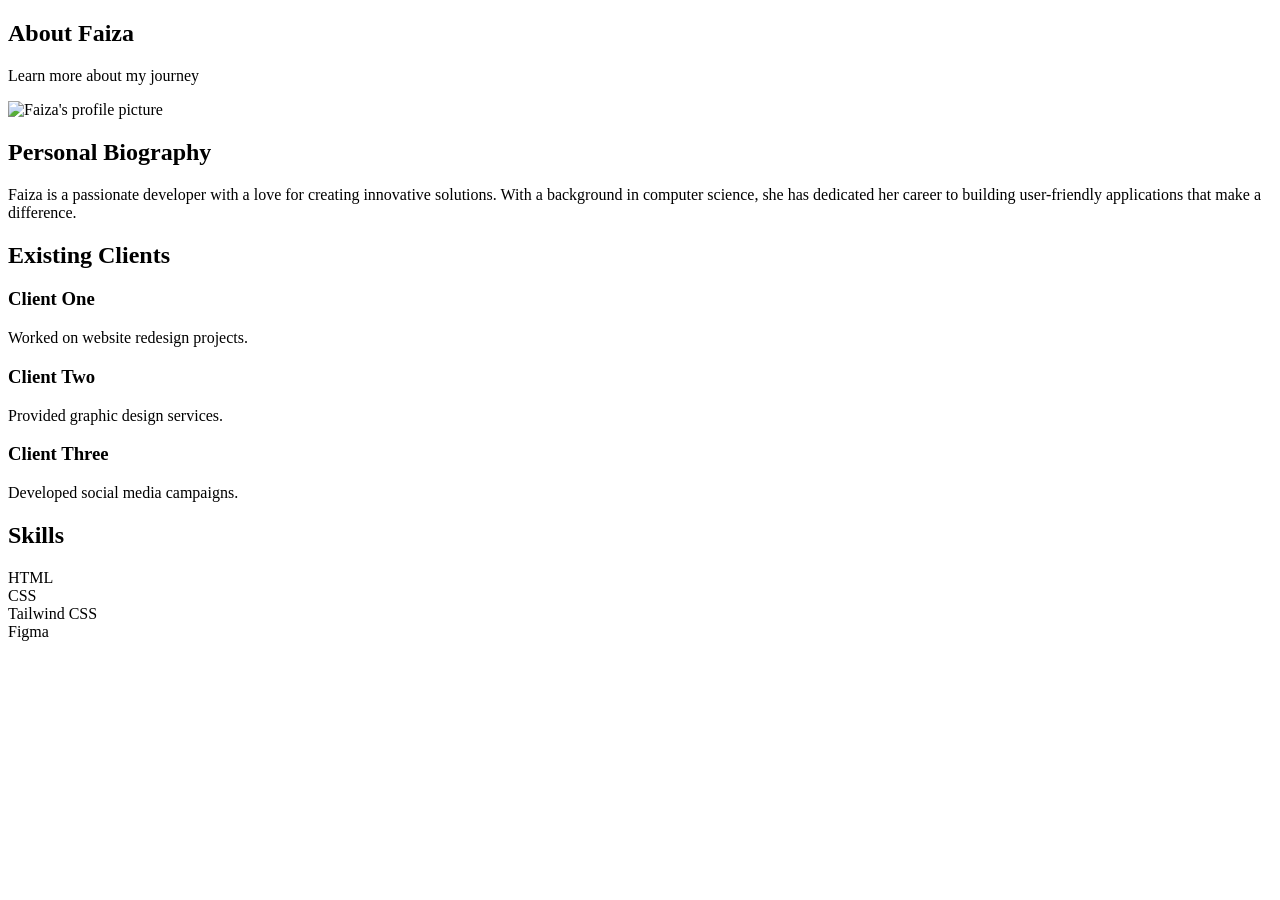
==== about.html @ ce6c3c53 "added about section details" ====
<!DOCTYPE html>
<html lang="en">
<head>
    <meta charset="UTF-8">
    <meta name="viewport" content="width=device-width, initial-scale=1.0">
     <script src="https://cdn.jsdelivr.net/npm/@tailwindcss/browser@4"></script>
    <link href="https://cdn.jsdelivr.net/npm/daisyui@5" rel="stylesheet" type="text/css" />
    <title>About Faiza</title>
</head>
<body class="bg-gray-100">
    
    <!-- page title -->
    <section class="bg-black text-white py-20 text-center">
       <h1 class="text-5xl font-bold">About Faiza</h1>
         <p class="text-xl mt-4 text-gray-300">Learn more about my journey</p>
    </section>

    <!-- personal biography -->
     <section class="max-w-6xl mx-auto px-6 py-16">
        <div class="flex flex-col  gap-10 md:flex-row items-center">
            <!-- image -->
            <div>
                <img src="https://avatars.githubusercontent.com/u/109524293?v=4" alt="Faiza's profile picture" class="w-72 h-72 rounded-full object-cover mx-auto mb-6 shadow-lg">
            </div>
            <!-- biography -->
            <div></div>
        </div>
        <h2 class="text-3xl font-bold mb-4">Personal Biography</h2>
        <p class="text-lg text-gray-600">
            Faiza is a passionate developer with a love for creating innovative solutions. With a background in computer science, she has dedicated her career to building user-friendly applications that make a difference.
        </p>
     </section>

     </section>

    <!-- Existing Client Section -->
    <section class="bg-white py-16">

        <div class="max-w-6xl mx-auto px-6">

            <h2 class="text-3xl font-bold text-center mb-10">
                Existing Clients
            </h2>

            <div class="grid grid-cols-1 md:grid-cols-3 gap-6">

                <div class="bg-gray-100 p-6 rounded-lg shadow">
                    <h3 class="font-bold text-xl mb-2">Client One</h3>
                    <p>Worked on website redesign projects.</p>
                </div>

                <div class="bg-gray-100 p-6 rounded-lg shadow">
                    <h3 class="font-bold text-xl mb-2">Client Two</h3>
                    <p>Provided graphic design services.</p>
                </div>

                <div class="bg-gray-100 p-6 rounded-lg shadow">
                    <h3 class="font-bold text-xl mb-2">Client Three</h3>
                    <p>Developed social media campaigns.</p>
                </div>

            </div>

        </div>

    </section>

     <!-- Skill Information Section -->
    <section class="py-16">

        <div class="max-w-6xl mx-auto px-6">

            <h2 class="text-3xl font-bold text-center mb-10">
                Skills
            </h2>

            <div class="grid grid-cols-2 md:grid-cols-4 gap-6">

                <div class="bg-green-500 text-white text-center p-6 rounded-lg">
                    HTML
                </div>

                <div class="bg-green-500 text-white text-center p-6 rounded-lg">
                    CSS
                </div>

                <div class="bg-green-500 text-white text-center p-6 rounded-lg">
                    Tailwind CSS
                </div>

                <div class="bg-green-500 text-white text-center p-6 rounded-lg">
                    Figma
                </div>

            </div>

        </div>

    </section>

</body>
</html>
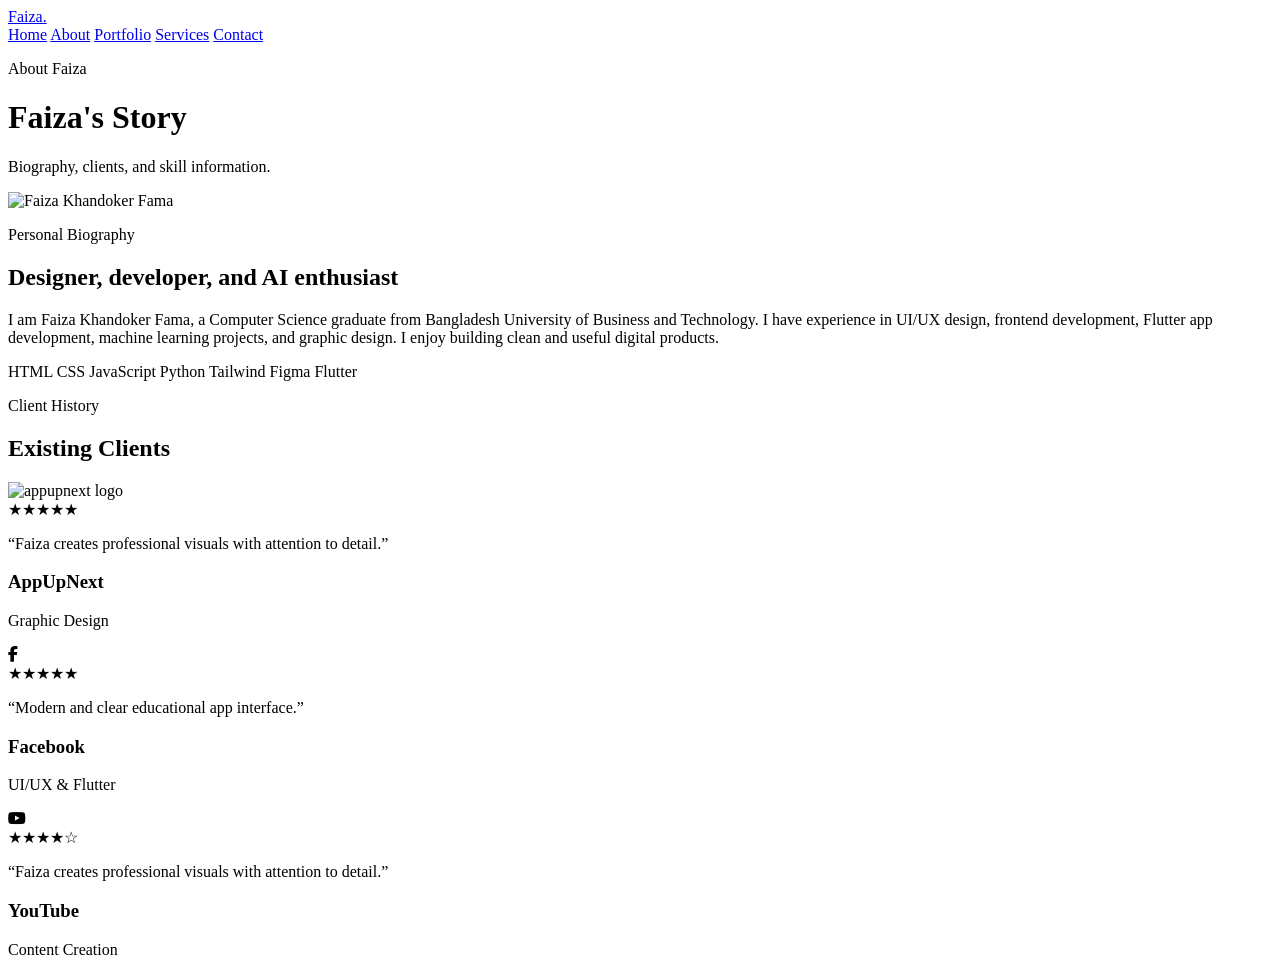
==== commit ea54edb2: "Updated About me section with new projects and ratings. Added hover effects to project cards for bet" ====
--- a/about.html
+++ b/about.html
@@ -5,98 +5,118 @@
     <meta name="viewport" content="width=device-width, initial-scale=1.0">
      <script src="https://cdn.jsdelivr.net/npm/@tailwindcss/browser@4"></script>
     <link href="https://cdn.jsdelivr.net/npm/daisyui@5" rel="stylesheet" type="text/css" />
+    <link rel="stylesheet" href="https://cdnjs.cloudflare.com/ajax/libs/font-awesome/6.5.2/css/all.min.css" />
     <title>About Faiza</title>
 </head>
-<body class="bg-gray-100">
-    
-    <!-- page title -->
-    <section class="bg-black text-white py-20 text-center">
-       <h1 class="text-5xl font-bold">About Faiza</h1>
-         <p class="text-xl mt-4 text-gray-300">Learn more about my journey</p>
-    </section>
+<body class="bg-slate-950 text-slate-200">
+    <!-- Navbar -->
+    <nav class="sticky top-0 z-50 glass border-b border-blue-500/30">
+        <div class="flex flex-col md:flex-row items-center justify-between gap-4 max-w-7xl mx-auto px-6 py-4">
+            <a href="index.html">Faiza.</a>
+            <div class=" flex flex-wrap justify-center gap-5 text-sm font-semibold">
+                 <a href="index.html">Home</a>
+                 <a href="about.html">About</a>
+                 <a href="portfolio.html">Portfolio</a>
+                 <a href="services.html">Services</a>
+                 <a href="contact.html">Contact</a>
+            </div>
+        </div>
+    </nav>
+
+    <!-- About Faiza -->
+     <header class="page-hero text-center px-10 py-20">
+        <p>About Faiza</p>
+        <h1 class="text-5xl font-bold font-black mt-3 text-white">Faiza's Story</h1>
+        <p class="text-slate-300 mt-4">Biography, clients, and skill information.</p>
+     </header>
 
     <!-- personal biography -->
-     <section class="max-w-6xl mx-auto px-6 py-16">
-        <div class="flex flex-col  gap-10 md:flex-row items-center">
-            <!-- image -->
-            <div>
-                <img src="https://avatars.githubusercontent.com/u/109524293?v=4" alt="Faiza's profile picture" class="w-72 h-72 rounded-full object-cover mx-auto mb-6 shadow-lg">
-            </div>
-            <!-- biography -->
-            <div></div>
+     <section class="max-w-7xl mx-auto px-6 py-20">
+     <div class="grid md:grid-cols-2 gap-12 items-center"> 
+
+        <div class="flex justify-end">
+        <img src="https://avatars.githubusercontent.com/u/109524293?v=4" alt="Faiza Khandoker Fama" class="rounded-3xl border-4 border-blue-400 blue-glow w-[800 px] h-[800 px] object-cover">
         </div>
-        <h2 class="text-3xl font-bold mb-4">Personal Biography</h2>
-        <p class="text-lg text-gray-600">
-            Faiza is a passionate developer with a love for creating innovative solutions. With a background in computer science, she has dedicated her career to building user-friendly applications that make a difference.
+        <div>
+        <p class="font-semibold uppercase text-blue-400 tracking-wideest">Personal Biography</p>
+        <h2 class="section-title mt-3 text-5xl font-bold">Designer, developer, and AI enthusiast</h2>
+        <p class="mt-3 text-slate-300 leading-relaxed">
+          I am Faiza Khandoker Fama, a Computer Science graduate from
+            Bangladesh University of Business and Technology. I have experience
+            in UI/UX design, frontend development, Flutter app development,
+            machine learning projects, and graphic design. I enjoy building
+            clean and useful digital products.  
         </p>
+
+        <div class="mt-6 flex flex-wrap gap-4 ">
+            <span class="bg-blue-500/20 text-blue-300 px-4 py-2 rounded-full hover:bg-blue-500/30" >HTML</span>
+            <span class="bg-blue-500/20 text-blue-300 px-4 py-2 rounded-full hover:bg-blue-500/30" >CSS</span>
+            <span class="bg-blue-500/20 text-blue-300 px-4 py-2 rounded-full hover:bg-blue-500/30" >JavaScript</span>
+            <span class="bg-blue-500/20 text-blue-300 px-4 py-2 rounded-full hover:bg-blue-500/30" >Python</span>
+            <span class="bg-blue-500/20 text-blue-300 px-4 py-2 rounded-full hover:bg-blue-500/30" >Tailwind</span>
+            <span class="bg-blue-500/20 text-blue-300 px-4 py-2 rounded-full hover:bg-blue-500/30" >Figma</span>
+            <span class="bg-blue-500/20 text-blue-300 px-4 py-2 rounded-full hover:bg-blue-500/30" >Flutter</span>
+        </div>
+        
+        </div>
+     </div>
      </section>
 
-     </section>
+     <!-- Clients -->
+      <section class="bg-slate-900/70 py-20">
+         <div class="max-w-7xl mx-auto px-6">
+            <div class="text-center mb-12">
+                <p class="font-semibold text-blue-400 uppercase tracking-widest">Client History</p>
+                <h2 class="text-5xl font-bold text-white mt-3">Existing Clients</h2>
+            </div>
+        
+        
+        <div class="grid md:grid-cols-3 gap-8"> 
+           <div class="bg-slate-950 p-7 rounded-3xl border border-blue-500/30 hover:scale-105 transition duration-300 hover:shadow-2xl hover:shadow-blue-500/20 hover:border-blue-400">
+               <div class="flex items-center gap-4">
+                <img src="https://appupnext.com/media/about/20250419054330-image-appupnext.png" alt="appupnext logo" class="w-16 h-16 object-contain rounded-full border-2 border-blue-400">
+               </div>
 
-    <!-- Existing Client Section -->
-    <section class="bg-white py-16">
+               <div class="text-yellow-400 mt-5">★★★★★</div>
 
-        <div class="max-w-6xl mx-auto px-6">
+               <p class="text-slate-300 italic mt-4"> “Faiza creates professional visuals with attention to detail.”</p>
+               <h3 class="font-bold text-white mt-5">AppUpNext</h3>
+               <p class="text-slate-300 text-sm">Graphic Design</p>
+           </div>
+           
 
-            <h2 class="text-3xl font-bold text-center mb-10">
-                Existing Clients
-            </h2>
+           <div class="bg-slate-950 p-7 rounded-3xl border border-blue-500/30 hover:scale-105 transition duration-300 hover:shadow-2xl hover:shadow-blue-500/20 hover:border-blue-400 ">
+               <div class="flex items-center gap-4 w-16 h-16 bg-blue-600 rounded-full text-white text-2xl hover:scale-110 transition duration-300 cursor-pointer justify-center">
+                <i class="fa-brands fa-facebook-f"></i>
+               </div>
+               <div class="text-yellow-400 mt-5">★★★★★</div>
+               <p class="italic mt-4 text-slate-300"> “Modern and clear educational app interface.”</p>
+               <h3 class="font-bold text-white mt-5">Facebook</h3>
+               <p class="text-slate-300 text-sm">UI/UX & Flutter</p>
+           </div>
 
-            <div class="grid grid-cols-1 md:grid-cols-3 gap-6">
+           
 
-                <div class="bg-gray-100 p-6 rounded-lg shadow">
-                    <h3 class="font-bold text-xl mb-2">Client One</h3>
-                    <p>Worked on website redesign projects.</p>
-                </div>
+           <div class="bg-slate-950 p-7 rounded-3xl border border-blue-500/30 hover:scale-105 transition duration-300 hover:shadow-2xl hover:shadow-blue-500/20 hover:border-blue-400">
+               <div class="flex items-center gap-4 w-16 h-16 bg-red-600 rounded-full text-white text-2xl hover:scale-110 transition duration-300 cursor-pointer justify-center">
+                <i class="fa-brands fa-youtube"></i>
+                
+               </div>
+               <div class="text-yellow-400 mt-5">★★★★☆</div>
+               <p class="italic mt-4 text-slate-300"> “Faiza creates professional visuals with attention to detail.”</p>
+               <h3 class="font-bold text-white mt-5">YouTube</h3>
+               <p class="text-slate-300 text-sm">Content Creation</p>
+           </div>
+           <div></div>
+           <div></div>
+         
+         </div>
+        </div>
+      </section>
 
-                <div class="bg-gray-100 p-6 rounded-lg shadow">
-                    <h3 class="font-bold text-xl mb-2">Client Two</h3>
-                    <p>Provided graphic design services.</p>
-                </div>
-
-                <div class="bg-gray-100 p-6 rounded-lg shadow">
-                    <h3 class="font-bold text-xl mb-2">Client Three</h3>
-                    <p>Developed social media campaigns.</p>
-                </div>
-
-            </div>
-
-        </div>
-
-    </section>
-
-     <!-- Skill Information Section -->
-    <section class="py-16">
-
-        <div class="max-w-6xl mx-auto px-6">
-
-            <h2 class="text-3xl font-bold text-center mb-10">
-                Skills
-            </h2>
-
-            <div class="grid grid-cols-2 md:grid-cols-4 gap-6">
-
-                <div class="bg-green-500 text-white text-center p-6 rounded-lg">
-                    HTML
-                </div>
-
-                <div class="bg-green-500 text-white text-center p-6 rounded-lg">
-                    CSS
-                </div>
-
-                <div class="bg-green-500 text-white text-center p-6 rounded-lg">
-                    Tailwind CSS
-                </div>
-
-                <div class="bg-green-500 text-white text-center p-6 rounded-lg">
-                    Figma
-                </div>
-
-            </div>
-
-        </div>
-
-    </section>
-
+      <!-- Skills -->
+        <section>
+            
+        </section>
 </body>
 </html>
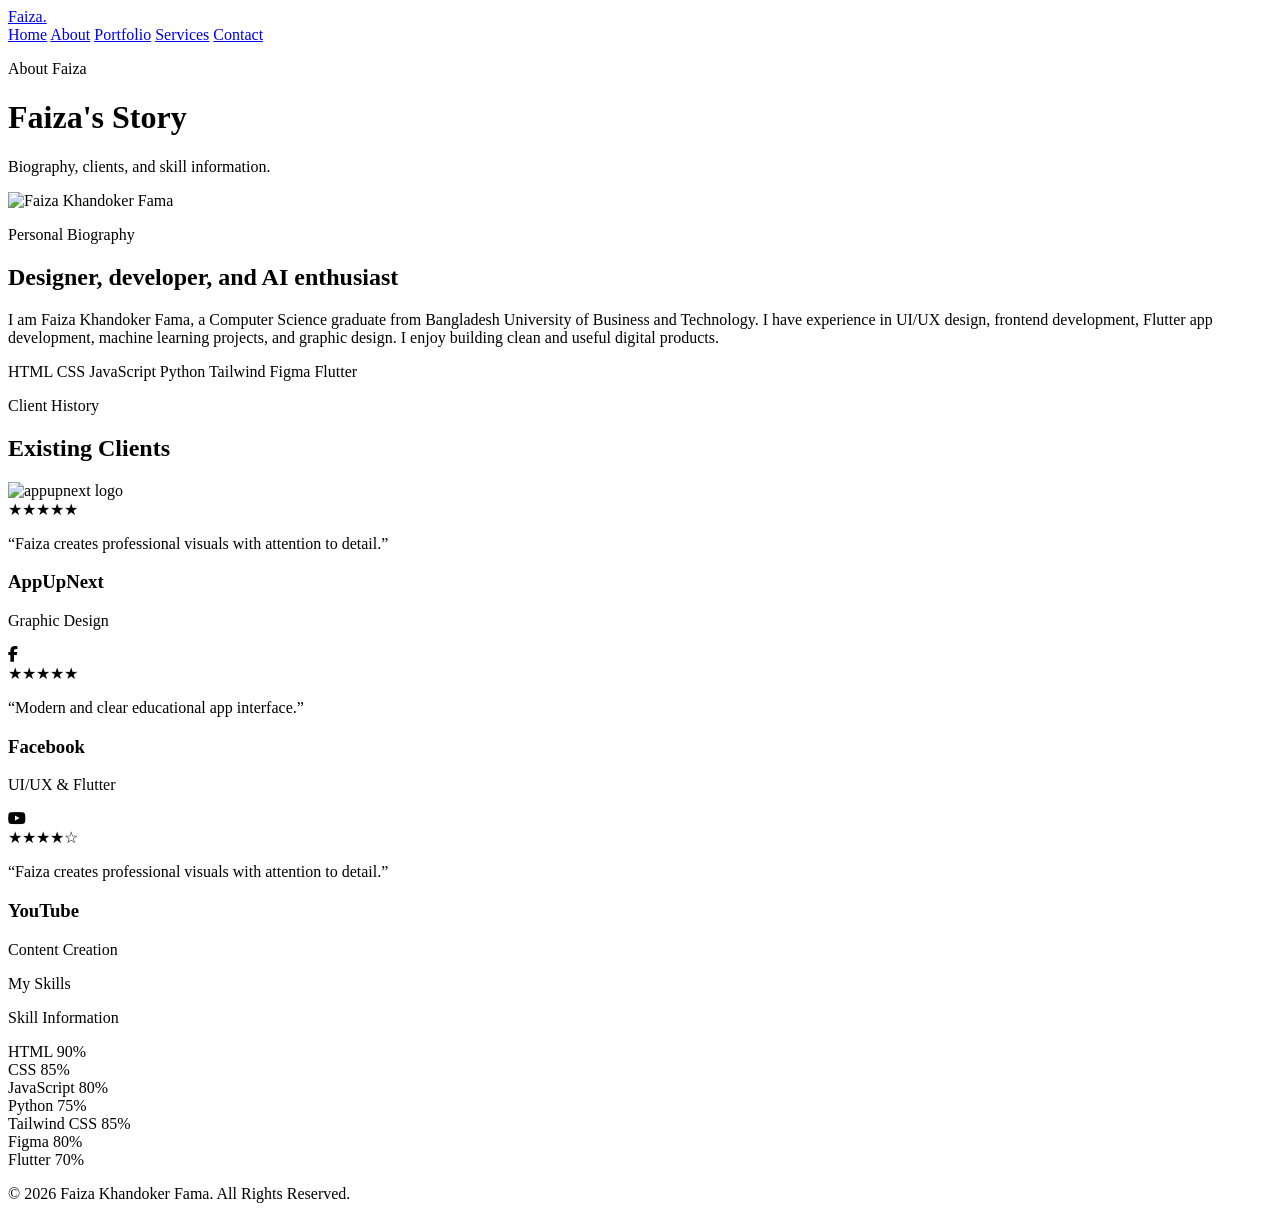
==== commit 534b085b: "Added Portfolio and Testimonials sections with a dark theme to index.html, and updated the About sec" ====
--- a/about.html
+++ b/about.html
@@ -74,7 +74,7 @@
         <div class="grid md:grid-cols-3 gap-8"> 
            <div class="bg-slate-950 p-7 rounded-3xl border border-blue-500/30 hover:scale-105 transition duration-300 hover:shadow-2xl hover:shadow-blue-500/20 hover:border-blue-400">
                <div class="flex items-center gap-4">
-                <img src="https://appupnext.com/media/about/20250419054330-image-appupnext.png" alt="appupnext logo" class="w-16 h-16 object-contain rounded-full border-2 border-blue-400">
+                <img src="https://encrypted-tbn0.gstatic.com/images?q=tbn:ANd9GcQxTHCoIMZDcwQKzST7yXPJrItDdqfMdasP4Q&s" alt="appupnext logo" class="w-16 h-16 object-contain rounded-full border-2 border-blue-400">
                </div>
 
                <div class="text-yellow-400 mt-5">★★★★★</div>
@@ -116,7 +116,86 @@
 
       <!-- Skills -->
         <section>
-            
+           <div class="max-w-7xl mx-auto px-6 py-20">
+             <div class="text-center mb-12">
+                <p class="font-semibold text-blue-400 uppercase tracking-widest">My Skills</p>
+                <p class="text-5xl font-bold text-white mt-3">Skill Information</p>
+             </div>
+                 
+             <div class="grid md:grid-cols-2 gap-8 ">
+                 <div>
+                    <div class="flex justify-between gap-4">
+                        <span>HTML</span>
+                        <span>90%</span>
+                    </div>
+                    <div class="bg-slate-800 rounded-full h-3">
+                        <div class="h-3 bg-blue-400 rounded-full w-[90%]"></div>
+                    </div>
+                 </div>
+                 <div>
+                    <div class="flex justify-between gap-4">
+                        <span>CSS</span>
+                        <span>85%</span>
+                    </div>
+                    <div class="bg-slate-800 rounded-full h-3">
+                        <div class="h-3 bg-blue-400 rounded-full w-[85%]"></div>
+                    </div>
+                 </div>
+                 <div>
+                    <div class="flex justify-between gap-4">
+                        <span>JavaScript</span>
+                        <span>80%</span>
+                    </div>
+                    <div class="bg-slate-800 rounded-full h-3">
+                        <div class="h-3 bg-blue-400 rounded-full w-[80%]"></div>
+                    </div>
+                 </div>
+                 <div>
+                    <div class="flex justify-between gap-4">
+                        <span>Python</span>
+                        <span>75%</span>
+                    </div>
+                    <div class="bg-slate-800 rounded-full h-3">
+                        <div class="h-3 bg-blue-400 rounded-full w-[75%]"></div>
+                    </div>
+                 </div>
+                 <div>
+                    <div class="flex justify-between gap-4">
+                        <span>Tailwind CSS</span>
+                        <span>85%</span>
+                    </div>
+                    <div class="bg-slate-800 rounded-full h-3">
+                        <div class="h-3 bg-blue-400 rounded-full w-[85%]"></div>
+                    </div>
+                 </div>
+                 <div>
+                    <div class="flex justify-between gap-4">
+                        <span>Figma</span>
+                        <span>80%</span>
+                    </div>
+                    <div class="bg-slate-800 rounded-full h-3">
+                        <div class="h-3 bg-blue-400 rounded-full w-[80%]"></div>
+                    </div>
+                 </div>
+                 <div>
+                    <div class="flex justify-between gap-4">
+                        <span>Flutter</span>
+                        <span>70%</span>
+                    </div>
+                    <div class="bg-slate-800 rounded-full h-3">
+                        <div class="h-3 bg-blue-400 rounded-full w-[70%]"></div>
+                    </div>
+                 </div>
+             </div>
+           </div> 
+
         </section>
+
+        <!-- Footer -->
+         <footer class="bg-black/70 border-t border-blue-500/30 text-center py-8 text-slate-400">
+            <p>© 2026 Faiza Khandoker Fama. All Rights Reserved.</p>
+         </footer>
+
+         <script src="script.js"></script>
 </body>
 </html>
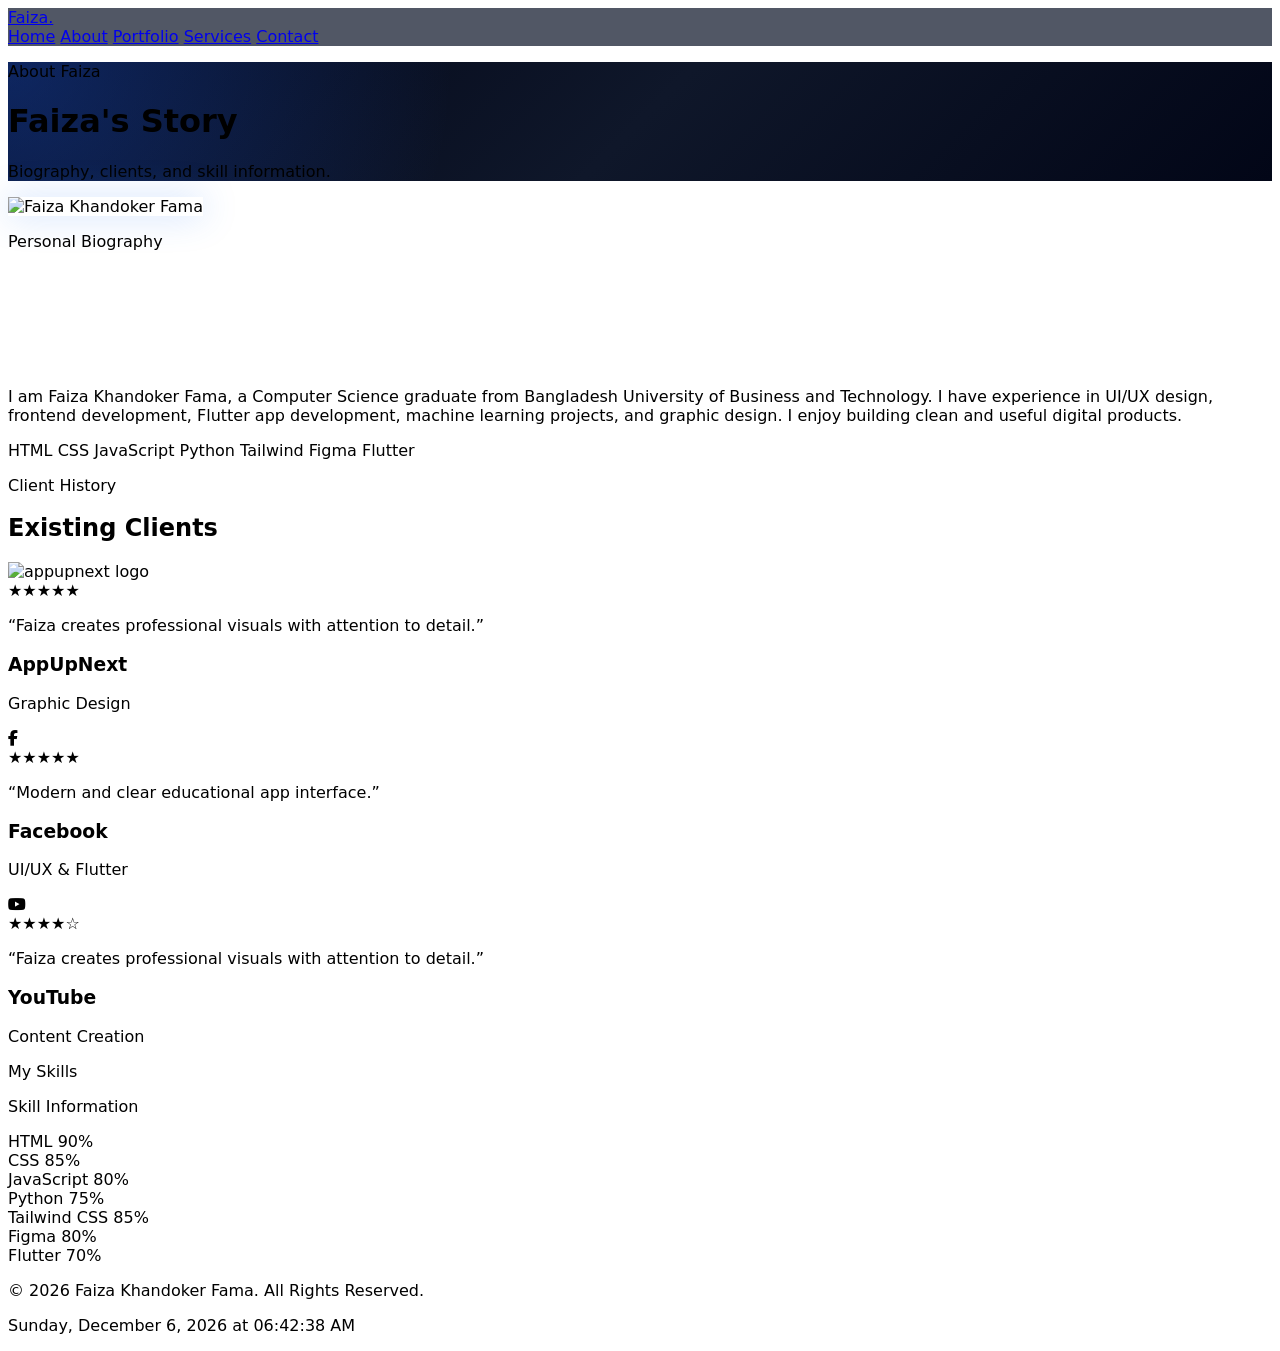
==== commit 597a4d0b: "updated homepage" ====
--- a/about.html
+++ b/about.html
@@ -6,6 +6,7 @@
      <script src="https://cdn.jsdelivr.net/npm/@tailwindcss/browser@4"></script>
     <link href="https://cdn.jsdelivr.net/npm/daisyui@5" rel="stylesheet" type="text/css" />
     <link rel="stylesheet" href="https://cdnjs.cloudflare.com/ajax/libs/font-awesome/6.5.2/css/all.min.css" />
+    <link rel="stylesheet" href="style.css" />
     <title>About Faiza</title>
 </head>
 <body class="bg-slate-950 text-slate-200">
@@ -192,9 +193,12 @@
         </section>
 
         <!-- Footer -->
-         <footer class="bg-black/70 border-t border-blue-500/30 text-center py-8 text-slate-400">
-            <p>© 2026 Faiza Khandoker Fama. All Rights Reserved.</p>
-         </footer>
+         <footer
+      class="bg-black border-t border-blue-500/30 py-8 text-center text-slate-400"
+    >
+      <p>© 2026 Faiza Khandoker Fama. All Rights Reserved.</p>
+      <p id="live-datetime" class="mt-3 text-sm text-blue-400 font-mono"></p>
+    </footer>
 
          <script src="script.js"></script>
 </body>
--- a/style.css
+++ b/style.css
@@ -0,0 +1,46 @@
+html {
+  scroll-behavior: smooth;
+}
+body {
+  font-family:
+    Inter,
+    system-ui,
+    -apple-system,
+    BlinkMacSystemFont,
+    "Segoe UI",
+    sans-serif;
+}
+.glass {
+  background: rgba(15, 23, 42, 0.72);
+  backdrop-filter: blur(16px);
+}
+.blue-glow {
+  box-shadow: 0 0 35px rgba(59, 130, 246, 0.25);
+}
+.card-hover {
+  transition: all 0.3s ease;
+}
+.card-hover:hover {
+  transform: translateY(-8px);
+  box-shadow: 0 20px 45px rgba(59, 130, 246, 0.22);
+}
+.gradient-text {
+  background: linear-gradient(90deg, #60a5fa, #38bdf8, #a78bfa);
+  -webkit-background-clip: text;
+  background-clip: text;
+  color: transparent;
+}
+.section-title {
+  font-size: clamp(2rem, 4vw, 3rem);
+  font-weight: 800;
+  color: white;
+}
+.page-hero {
+  background:
+    radial-gradient(
+      circle at top left,
+      rgba(37, 99, 235, 0.35),
+      transparent 35%
+    ),
+    linear-gradient(135deg, #020617, #0f172a, #020617);
+}
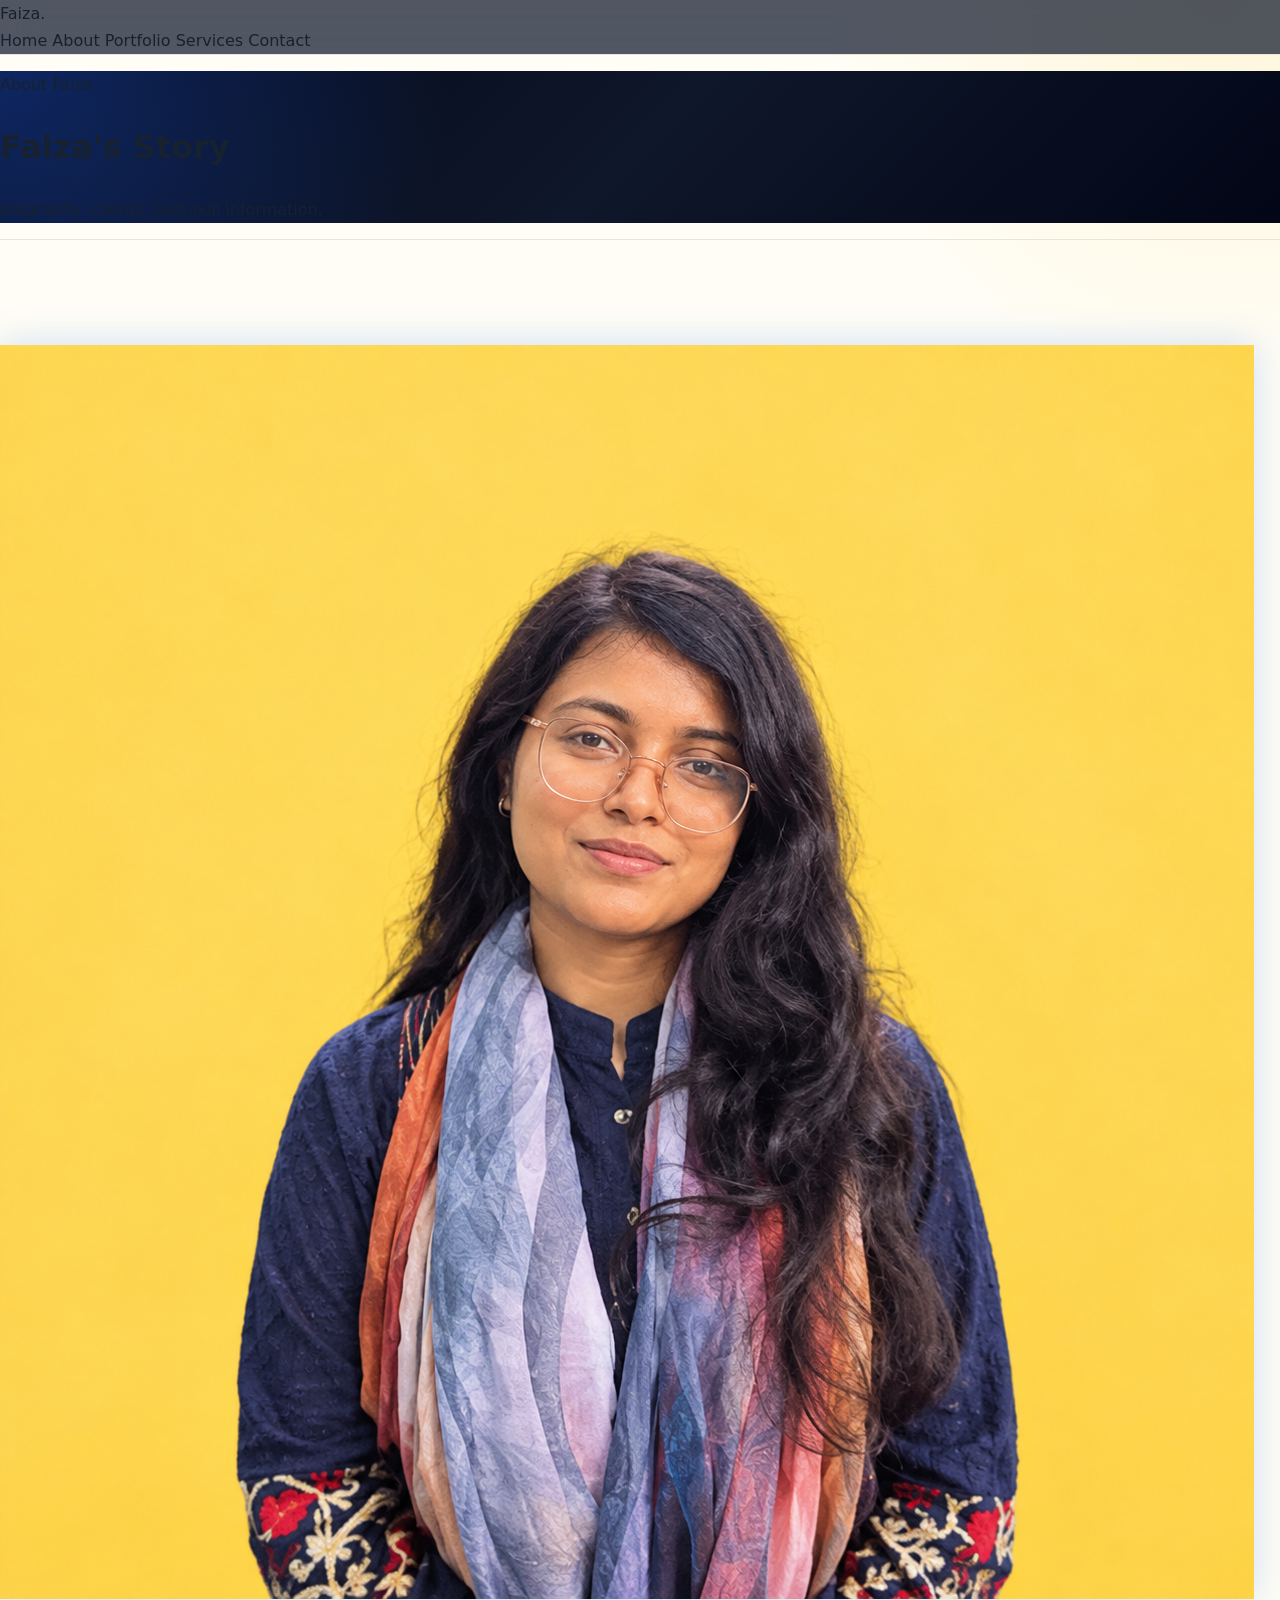
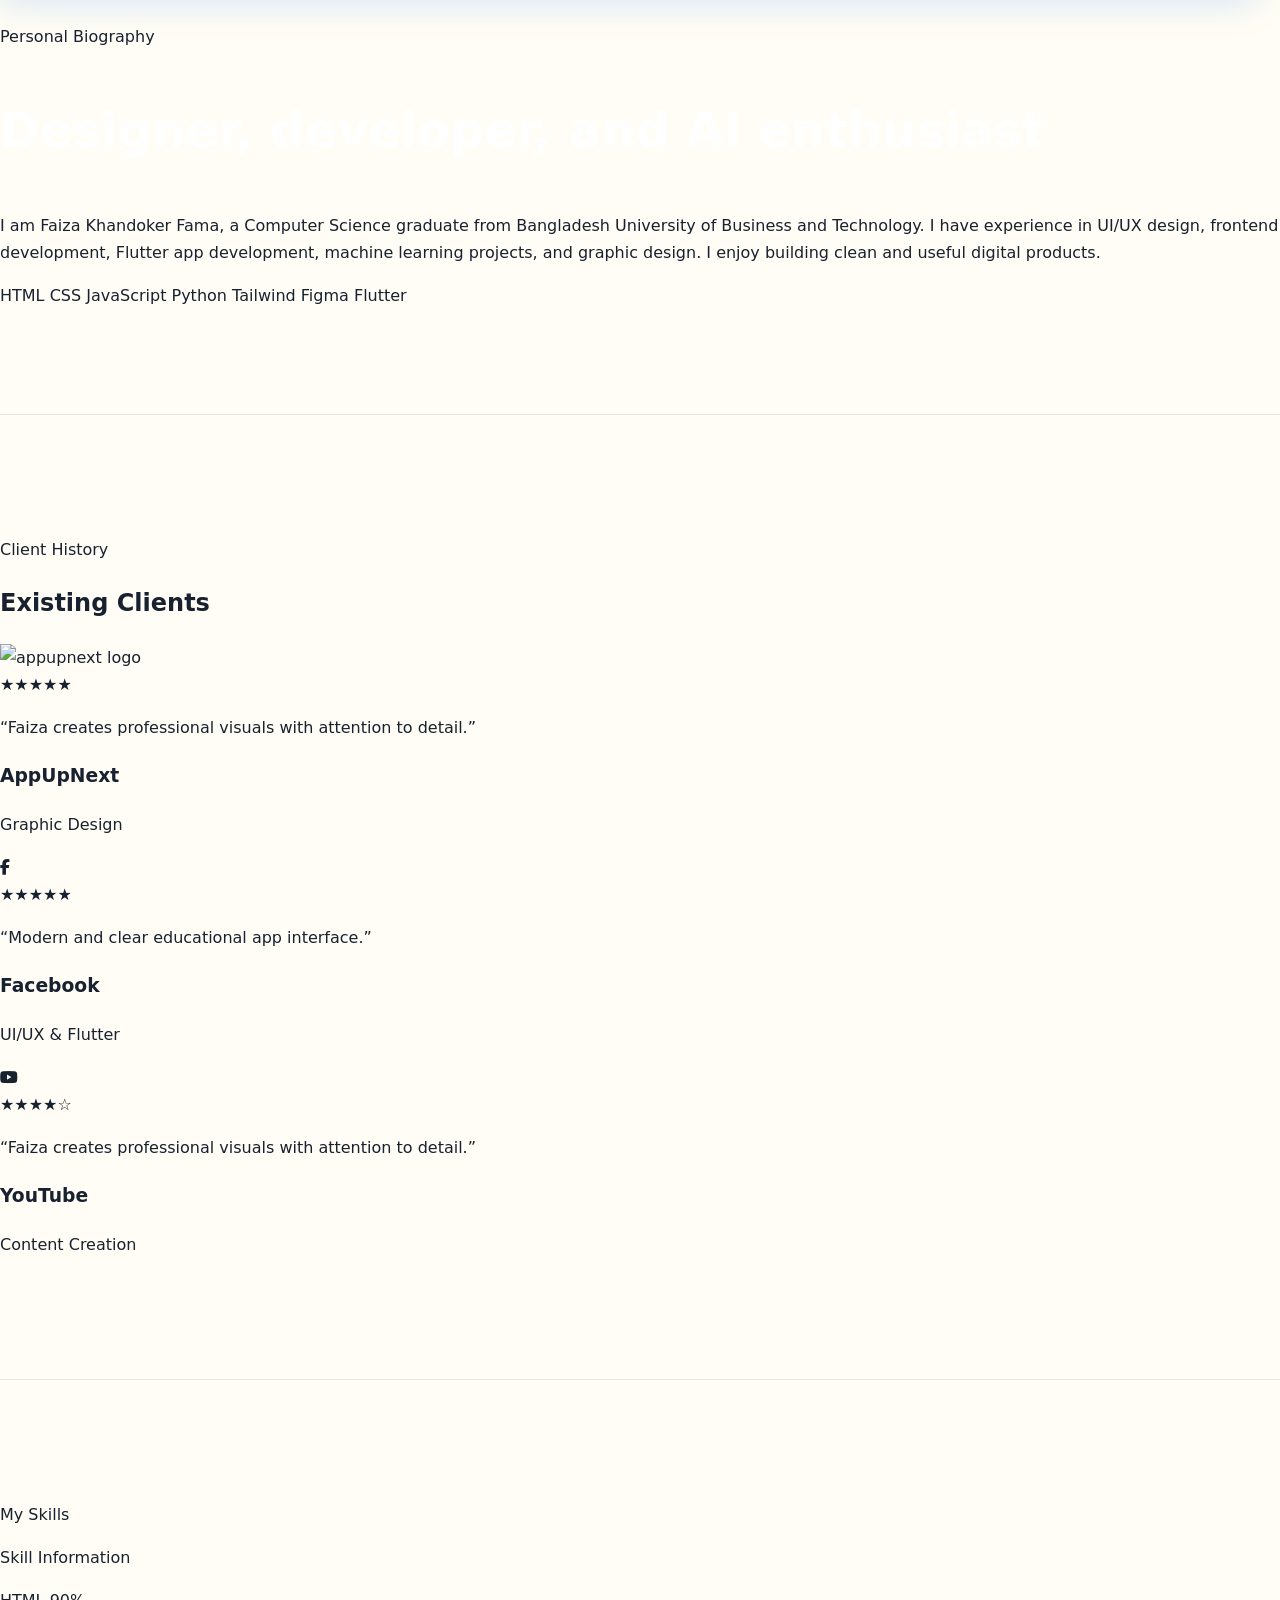
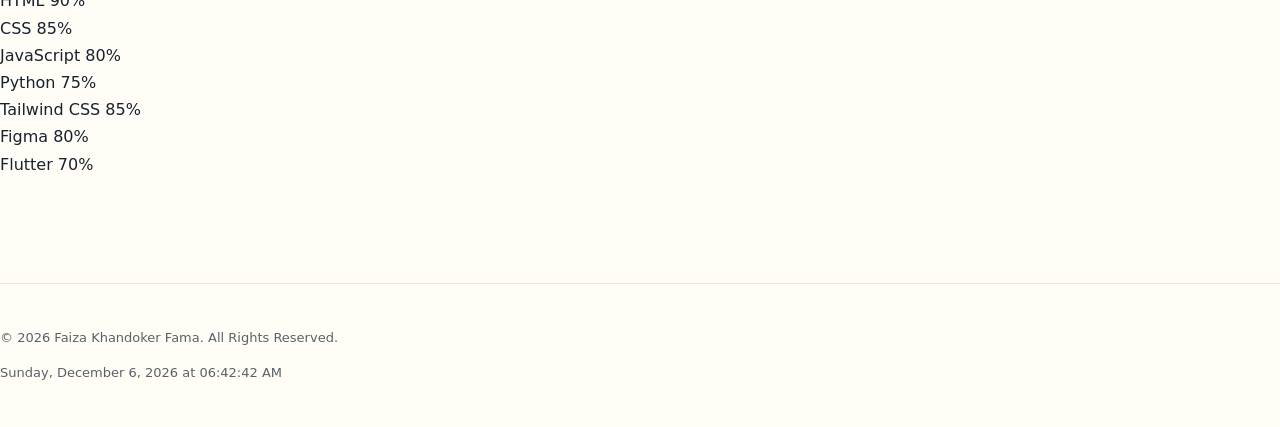
==== commit d0f5cd5a: "Update about.html" ====
--- a/about.html
+++ b/about.html
@@ -36,7 +36,7 @@
      <div class="grid md:grid-cols-2 gap-12 items-center"> 
 
         <div class="flex justify-end">
-        <img src="https://avatars.githubusercontent.com/u/109524293?v=4" alt="Faiza Khandoker Fama" class="rounded-3xl border-4 border-blue-400 blue-glow w-[800 px] h-[800 px] object-cover">
+        <img src="faiza.png" alt="Faiza Khandoker Fama" class="rounded-3xl border-4 border-blue-400 blue-glow w-[800 px] h-[800 px] object-cover">
         </div>
         <div>
         <p class="font-semibold uppercase text-blue-400 tracking-wideest">Personal Biography</p>
@@ -202,4 +202,4 @@
 
          <script src="script.js"></script>
 </body>
-</html>+</html>
--- a/style.css
+++ b/style.css
@@ -44,3 +44,653 @@
     ),
     linear-gradient(135deg, #020617, #0f172a, #020617);
 }
+
+:root {
+  --bg: #09090b;
+  --panel: #111113;
+  --text: #f4f4f5;
+  --muted: #a1a1aa;
+  --line: #27272a;
+  --accent: #c4b5fd;
+  --max: 1120px;
+}
+
+* {
+  box-sizing: border-box;
+  scroll-behavior: smooth;
+}
+
+body {
+  margin: 0;
+  background: radial-gradient(circle at 75% 0%, rgba(124, 58, 237, 0.16), transparent 28rem), var(--bg);
+  color: #27313f;
+  font: 16px/1.7 Inter, ui-sans-serif, system-ui, -apple-system, "Segoe UI", sans-serif;
+}
+
+a {
+  color: inherit;
+  text-decoration: none;
+}
+
+.wrap {
+  width: min(var(--max), calc(100% - 40px));
+  margin: auto;
+}
+
+nav {
+  position: sticky;
+  top: 0;
+  z-index: 20;
+  background: rgba(9, 9, 11, 0.8);
+  backdrop-filter: blur(18px);
+  border-bottom: 1px solid rgba(255, 255, 255, 0.07);
+}
+
+.nav {
+  height: 72px;
+  display: flex;
+  align-items: center;
+  justify-content: space-between;
+}
+
+.brand {
+  font-weight: 800;
+  letter-spacing: -0.03em;
+}
+
+.links {
+  display: flex;
+  gap: 25px;
+  color: #d4d4d8;
+  font-size: 14px;
+}
+
+.links a:hover {
+  color: var(--accent);
+}
+
+.hero {
+  min-height: calc(100vh - 72px);
+  display: grid;
+  align-items: center;
+  padding: 90px 0;
+}
+
+.eyebrow,
+.kicker {
+  color: var(--accent);
+  font-size: 12px;
+  font-weight: 800;
+  letter-spacing: 0.16em;
+  text-transform: uppercase;
+}
+
+.hero h1 {
+  font-size: clamp(48px, 8vw, 92px);
+  line-height: 0.98;
+  letter-spacing: -0.065em;
+  margin: 20px 0 28px;
+  max-width: 900px;
+}
+
+.gradient {
+  background: linear-gradient(110deg, #fff, #c4b5fd 60%, #a78bfa);
+  -webkit-background-clip: text;
+  background-clip: text;
+  color: transparent;
+}
+
+.lead {
+  font-size: clamp(19px, 2.2vw, 25px);
+  line-height: 1.5;
+  color: #d4d4d8;
+  max-width: 790px;
+}
+
+.meta {
+  display: flex;
+  flex-wrap: wrap;
+  gap: 12px;
+  margin-top: 30px;
+  color: var(--muted);
+  font-size: 14px;
+}
+
+.meta span {
+  border: 1px solid var(--line);
+  border-radius: 999px;
+  padding: 7px 13px;
+}
+
+.actions {
+  display: flex;
+  gap: 12px;
+  flex-wrap: wrap;
+  margin-top: 34px;
+}
+
+.btn {
+  display: inline-flex;
+  align-items: center;
+  justify-content: center;
+  padding: 12px 18px;
+  border-radius: 10px;
+  border: 1px solid var(--line);
+  font-weight: 700;
+  font-size: 14px;
+}
+
+.btn.primary {
+  background: #f4f4f5;
+  color: #09090b;
+  border-color: #f4f4f5;
+}
+
+section {
+  padding: 105px 0;
+  border-top: 1px solid rgba(255, 255, 255, 0.06);
+}
+
+.section-head {
+  display: grid;
+  grid-template-columns: 260px 1fr;
+  gap: 45px;
+  margin-bottom: 48px;
+}
+
+.section-head h2 {
+  font-size: clamp(34px, 5vw, 58px);
+  line-height: 1;
+  letter-spacing: -0.05em;
+  margin: 0;
+}
+
+.section-head p {
+  color: var(--muted);
+  max-width: 680px;
+  margin: 16px 0 0;
+}
+
+.about-grid {
+  display: grid;
+  grid-template-columns: 1.3fr 0.7fr;
+  gap: 50px;
+}
+
+.about-copy {
+  font-size: 20px;
+  color: var(--muted);
+}
+
+.about-copy p {
+  margin-top: 0;
+}
+
+.facts {
+  display: grid;
+  gap: 12px;
+}
+
+.fact,
+.card {
+  background: linear-gradient(145deg, rgba(255, 255, 255, 0.045), rgba(255, 255, 255, 0.015));
+  border: 1px solid var(--line);
+  border-radius: 16px;
+}
+
+.fact {
+  padding: 20px;
+}
+
+.fact b {
+  display: block;
+}
+
+.fact span {
+  color: var(--muted);
+  font-size: 14px;
+}
+
+.skill-groups {
+  display: grid;
+  grid-template-columns: repeat(3, 1fr);
+  gap: 16px;
+}
+
+.card {
+  padding: 25px;
+}
+
+.card h3 {
+  margin: 0 0 15px;
+  font-size: 17px;
+}
+
+.tags {
+  display: flex;
+  flex-wrap: wrap;
+  gap: 8px;
+}
+
+.tag {
+  font-size: 13px;
+  color: #d4d4d8;
+  background: #18181b;
+  border: 1px solid #303035;
+  padding: 6px 9px;
+  border-radius: 7px;
+}
+
+.timeline {
+  display: grid;
+}
+
+.job {
+  display: grid;
+  grid-template-columns: 150px 1fr;
+  gap: 35px;
+  padding: 27px 0;
+  border-top: 1px solid var(--line);
+}
+
+.job:first-child {
+  border-top: 0;
+}
+
+.date {
+  color: var(--muted);
+  font-size: 14px;
+}
+
+.job h3 {
+  margin: 0;
+  font-size: 23px;
+}
+
+.company {
+  color: var(--accent);
+  font-weight: 700;
+  margin: 4px 0 12px;
+}
+
+.job p {
+  color: #c4c4c8;
+  margin: 0;
+  max-width: 780px;
+}
+
+.projects {
+  display: grid;
+  grid-template-columns: repeat(2, 1fr);
+  gap: 18px;
+}
+
+.project {
+  display: flex;
+  flex-direction: column;
+  min-height: 270px;
+}
+
+.project-num {
+  color: #71717a;
+  font: 12px ui-monospace, SFMono-Regular, Menlo, monospace;
+}
+
+.project h3 {
+  font-size: 24px;
+  letter-spacing: -0.03em;
+  margin: 20px 0 9px;
+}
+
+.project p {
+  color: var(--muted);
+  margin: 0 0 18px;
+}
+
+.stack {
+  color: var(--muted);
+  font-size: 13px;
+  margin-top: auto;
+}
+
+.project-link {
+  margin-top: 16px;
+  color: var(--accent);
+  font-weight: 700;
+  font-size: 14px;
+}
+
+.beyond {
+  display: grid;
+  grid-template-columns: 1fr 1fr;
+  gap: 18px;
+}
+
+.beyond ul {
+  padding: 0;
+  margin: 0;
+  list-style: none;
+}
+
+.beyond li {
+  padding: 17px 0;
+  border-bottom: 1px solid var(--line);
+  color: var(--muted);
+}
+
+.beyond li:first-child {
+  padding-top: 0;
+}
+
+.contact {
+  display: grid;
+  grid-template-columns: 1fr auto;
+  align-items: end;
+  gap: 30px;
+}
+
+.contact h2 {
+  font-size: clamp(42px, 6vw, 72px);
+  line-height: 1;
+  letter-spacing: -0.06em;
+  margin: 12px 0;
+}
+
+.contact p {
+  color: var(--muted);
+  max-width: 600px;
+}
+
+.contact-links {
+  display: flex;
+  gap: 10px;
+  flex-wrap: wrap;
+  justify-content: flex-end;
+}
+
+footer {
+  padding: 30px 0;
+  border-top: 1px solid var(--line);
+  color: #71717a;
+  font-size: 13px;
+}
+
+.footer {
+  display: flex;
+  justify-content: space-between;
+  gap: 20px;
+}
+
+@media (max-width: 800px) {
+  .links {
+    display: none;
+  }
+  .section-head,
+  .about-grid,
+  .skill-groups,
+  .projects,
+  .beyond,
+  .contact {
+    grid-template-columns: 1fr;
+  }
+  .section-head {
+    gap: 18px;
+  }
+  .job {
+    grid-template-columns: 1fr;
+    gap: 8px;
+  }
+  .contact-links {
+    justify-content: flex-start;
+  }
+  .hero {
+    padding: 70px 0;
+  }
+  .wrap {
+    width: min(var(--max), calc(100% - 28px));
+  }
+}
+
+/* Base Theme Overrides (Light/Yellow Theme) */
+:root {
+  --bg: #fffdf5;
+  --panel: #fff;
+  --text: #18212f;
+  --muted: #4b5563;
+  --line: #e9e5d8;
+  --accent: #ffc928;
+  --accent2: #f0b800;
+}
+
+body {
+  background: radial-gradient(circle at 95% 0%, rgba(255, 201, 40, 0.13), transparent 24rem), var(--bg);
+  color: var(--text);
+}
+
+nav {
+  background: rgba(255, 253, 245, 0.9);
+  border-bottom: 1px solid var(--line);
+}
+
+.brand {
+  color: var(--text);
+}
+
+.brand:after {
+  content: "";
+  display: block;
+  width: 42px;
+  height: 4px;
+  background: var(--accent);
+  margin-top: 7px;
+}
+
+.links {
+  color: var(--text);
+}
+
+.links a:hover {
+  color: #b98500;
+}
+
+.hero {
+  min-height: calc(100vh - 72px);
+  padding: 55px 0 85px;
+  background: var(--bg);
+  position: relative;
+  overflow: hidden;
+}
+
+.hero:after {
+  content: "";
+  position: absolute;
+  width: 260px;
+  height: 260px;
+  border: 2px solid #ffd44b;
+  border-radius: 50%;
+  right: -110px;
+  bottom: -130px;
+}
+
+.hero-grid {
+  display: grid;
+  grid-template-columns: 1.05fr 0.95fr;
+  gap: 55px;
+  align-items: center;
+}
+
+.hero .eyebrow {
+  color: #4e5866;
+}
+
+.hero h1 {
+  font-size: clamp(48px, 6.5vw, 82px);
+  line-height: 1.02;
+  letter-spacing: -0.065em;
+  margin: 20px 0 22px;
+}
+
+.hero h1 .name {
+  color: #f0b800;
+}
+
+.hero .gradient {
+  background: none;
+  color: var(--text);
+}
+
+.hero .lead {
+  font-size: 19px;
+  max-width: 650px;
+  color: #3d4755;
+  line-height: 1.75;
+}
+
+.meta {
+  display: flex;
+  flex-wrap: wrap;
+  gap: 18px;
+  margin: 28px 0;
+  color: #3f4957;
+  font-size: 14px;
+}
+
+.meta span {
+  border: 0;
+  padding: 0;
+}
+
+.actions {
+  gap: 12px;
+  margin-top: 24px;
+}
+
+.btn {
+  border-radius: 999px;
+  border: 1px solid #dcd6c6;
+  background: #fff;
+  color: var(--text);
+}
+
+.btn.primary {
+  background: var(--accent);
+  border-color: var(--accent);
+  color: var(--text);
+}
+
+.photo-wrap {
+  display: flex;
+  justify-content: center;
+  position: relative;
+}
+
+.photo-circle {
+  width: min(440px, 82vw);
+  aspect-ratio: 1;
+  border-radius: 50%;
+  background: linear-gradient(135deg, #ffd84c, #ffc928);
+  display: grid;
+  place-items: center;
+  overflow: hidden;
+  box-shadow: 0 24px 55px rgba(185, 145, 0, 0.13);
+}
+
+.photo-circle img {
+  width: 100%;
+  height: 100%;
+  object-fit: cover;
+  object-position: center;
+  display: block;
+  filter: contrast(1.03) saturate(1.03);
+  image-rendering: auto;
+}
+
+.photo-wrap:before {
+  content: "";
+  position: absolute;
+  width: min(460px, 86vw);
+  aspect-ratio: 1;
+  border: 1px dashed #f4cf55;
+  border-radius: 50%;
+  z-index: -1;
+}
+
+section {
+  border-top: 1px solid var(--line);
+}
+
+.section-head h2 {
+  color: var(--text);
+}
+
+.section-head p,
+.project p,
+.job p {
+  color: var(--muted);
+}
+
+.kicker {
+  color: #c29300;
+}
+
+.fact,
+.card {
+  background: #fff;
+  border-color: var(--line);
+  color: black;
+}
+
+.tag {
+  background: #fff8d9;
+  border-color: #f4df91;
+  color: #3e4650;
+}
+
+.company,
+.project-link {
+  color: #b98400;
+}
+
+.contact {
+  background: #18212f;
+  color: #fff;
+  border-radius: 24px;
+  padding: 65px;
+}
+
+.contact p {
+  color: #d7dce2;
+}
+
+.contact .btn {
+  background: transparent;
+  color: #fff;
+  border-color: #4b5563;
+}
+
+.contact .btn.primary {
+  background: var(--accent);
+  border-color: var(--accent);
+  color: var(--text);
+}
+
+footer {
+  border-top-color: var(--line);
+  color: #59616b;
+}
+
+@media (max-width: 850px) {
+  .hero-grid {
+    grid-template-columns: 1fr;
+    gap: 45px;
+  }
+  .photo-wrap {
+    order: -1;
+  }
+  .photo-circle {
+    width: min(330px, 75vw);
+  }
+  .links {
+    display: none;
+  }
+}
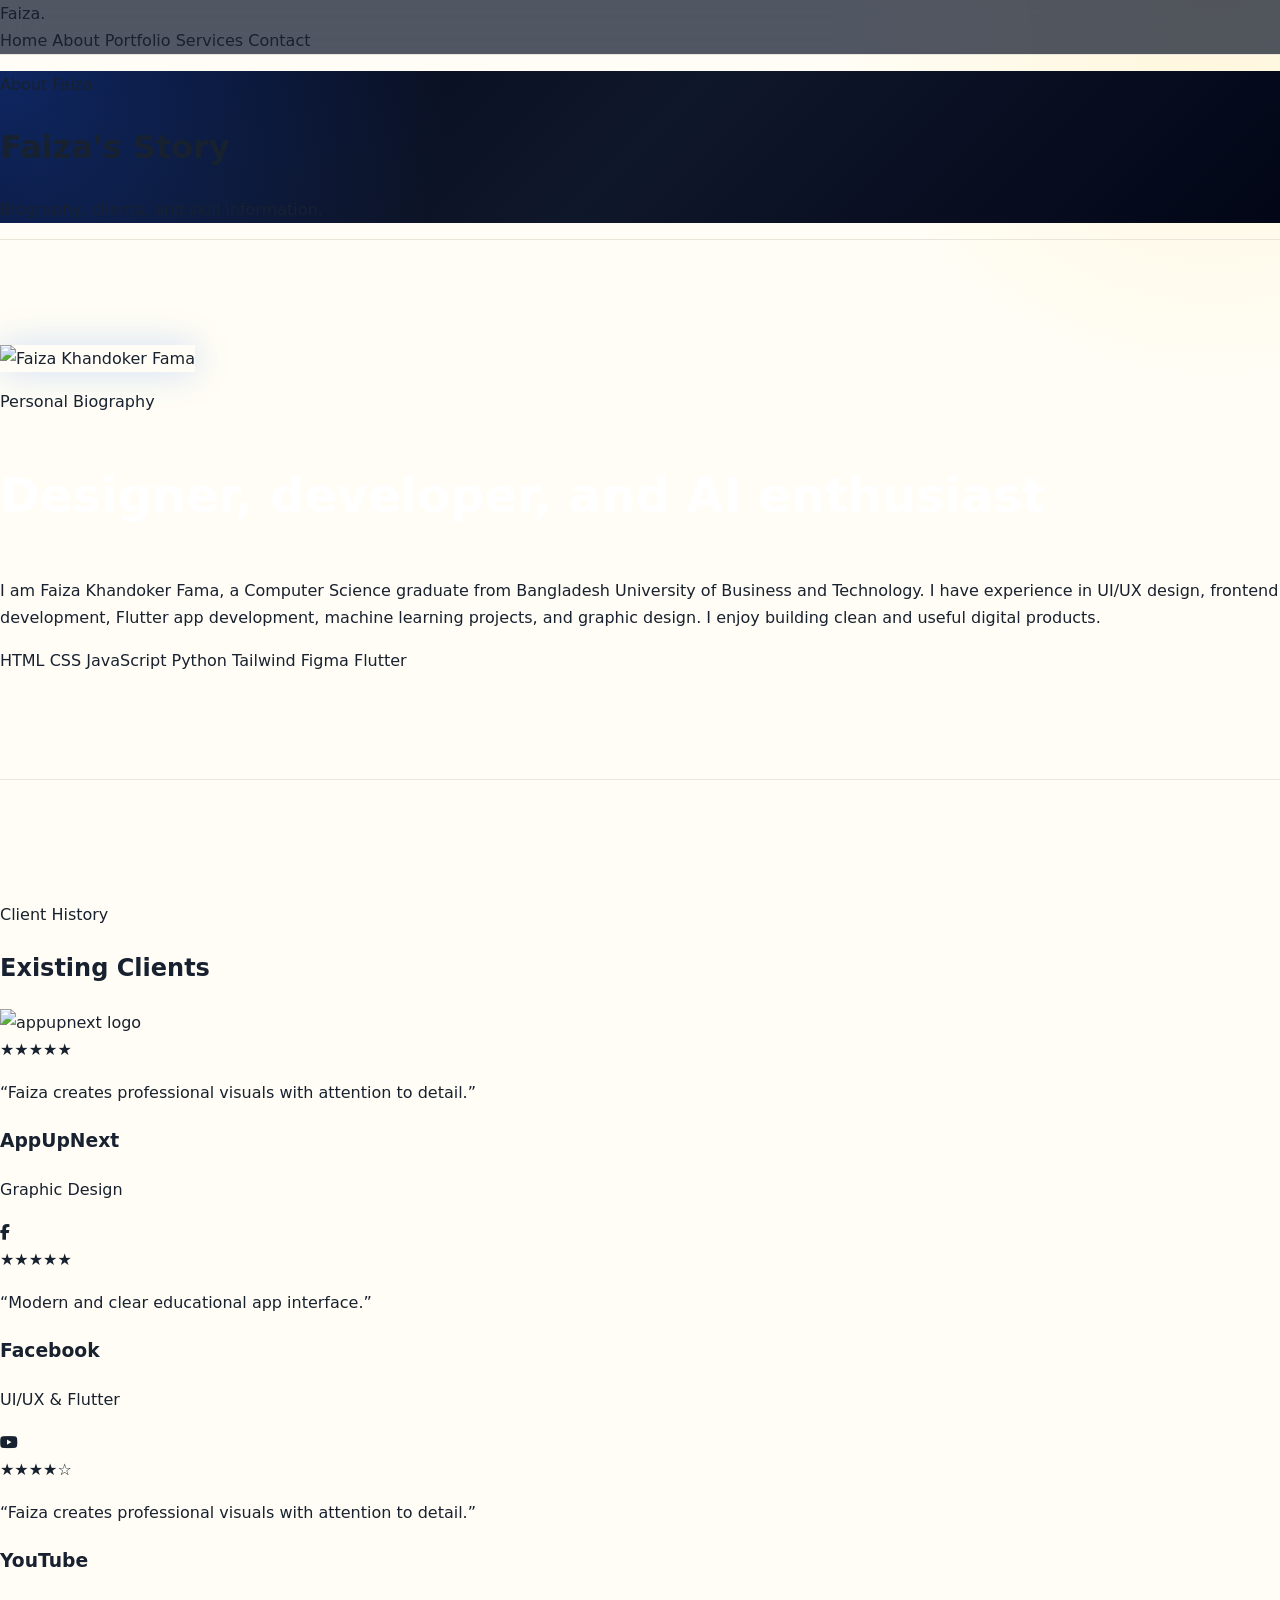
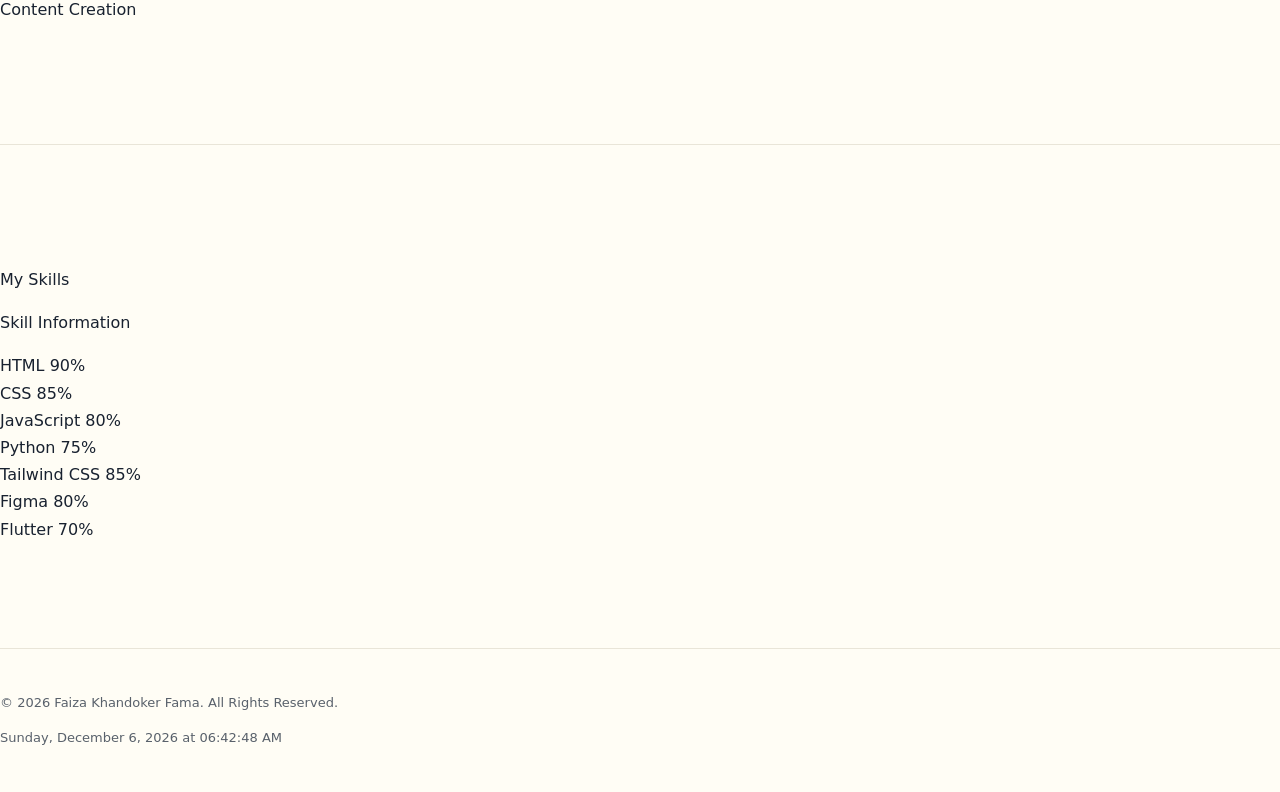
==== commit bae970bc: "Update about.html" ====
--- a/about.html
+++ b/about.html
@@ -36,7 +36,7 @@
      <div class="grid md:grid-cols-2 gap-12 items-center"> 
 
         <div class="flex justify-end">
-        <img src="faiza.png" alt="Faiza Khandoker Fama" class="rounded-3xl border-4 border-blue-400 blue-glow w-[800 px] h-[800 px] object-cover">
+        <img src="https://github.com/Faiza-338/Portfolio-Website/blob/d0f5cd5a6f4878968d489d28db3717408f952d5e/faiza.png" alt="Faiza Khandoker Fama" class="rounded-3xl border-4 border-blue-400 blue-glow w-[800 px] h-[800 px] object-cover">
         </div>
         <div>
         <p class="font-semibold uppercase text-blue-400 tracking-wideest">Personal Biography</p>
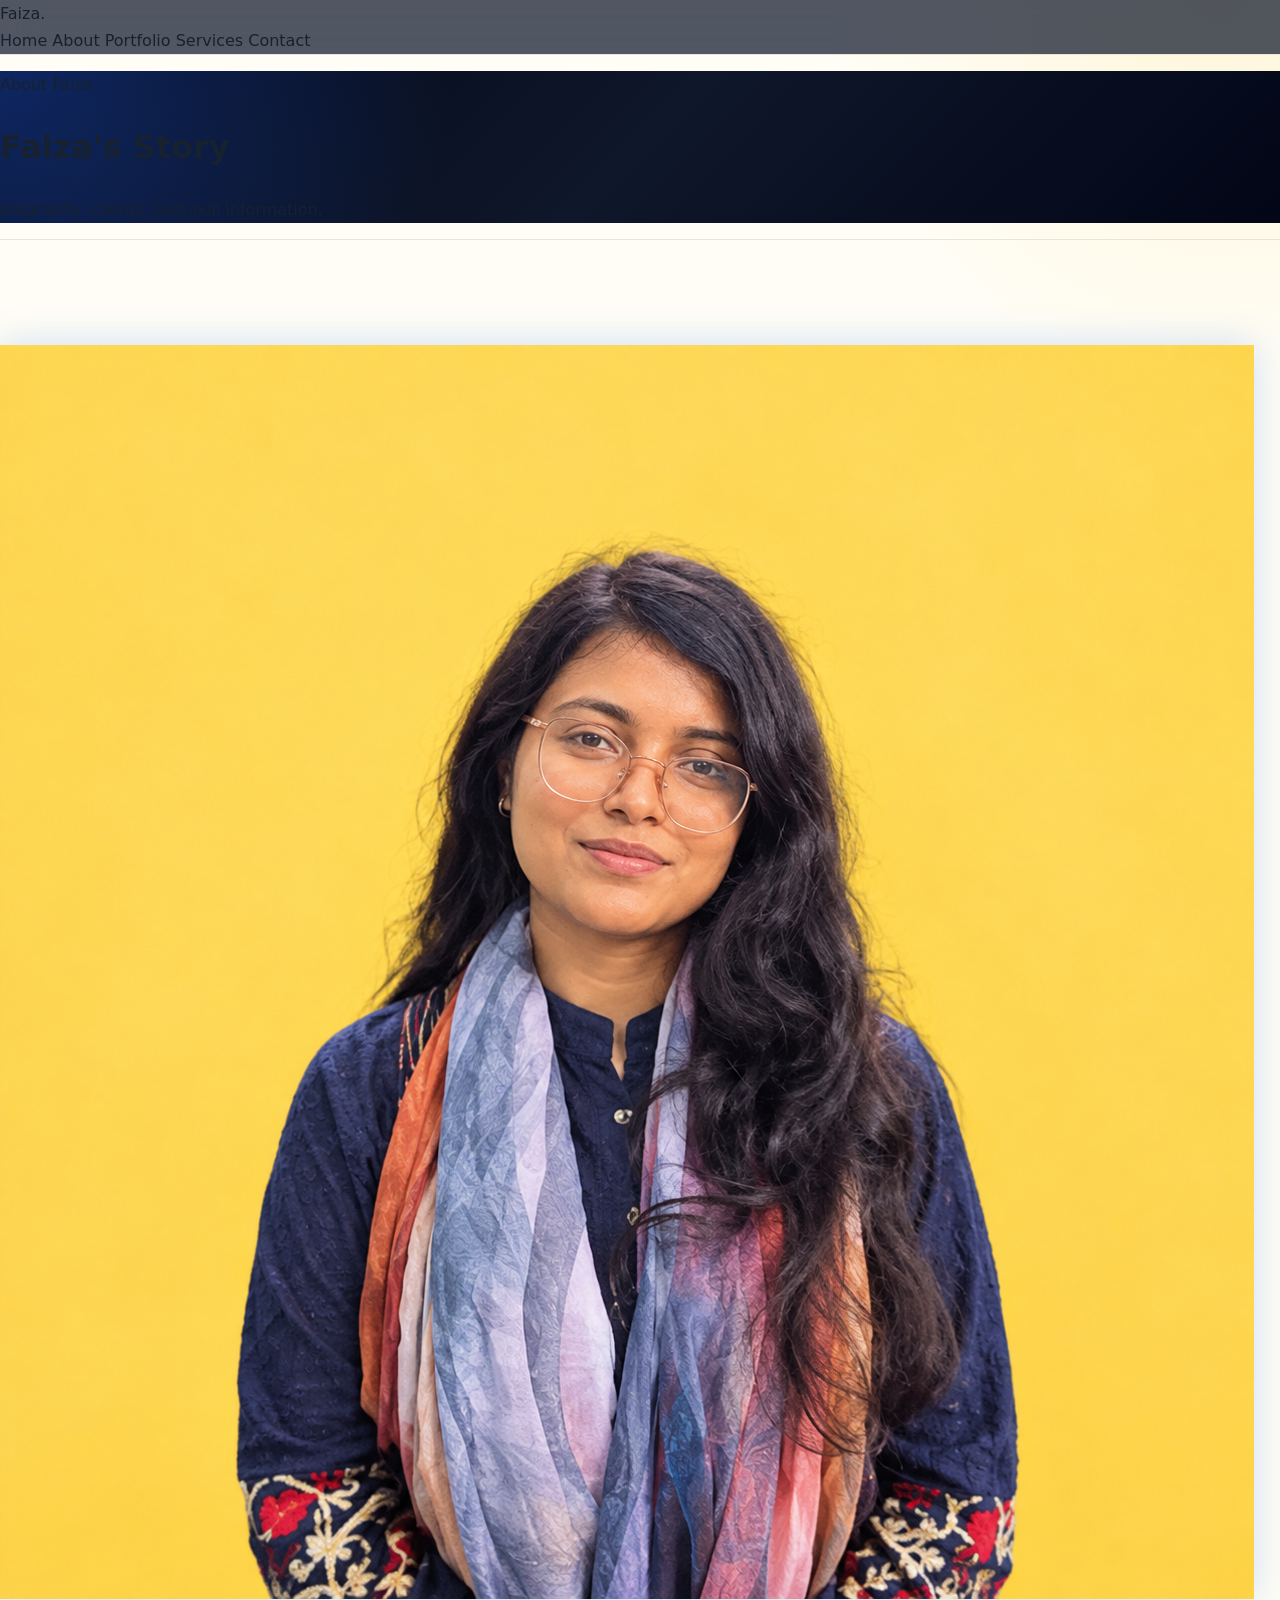
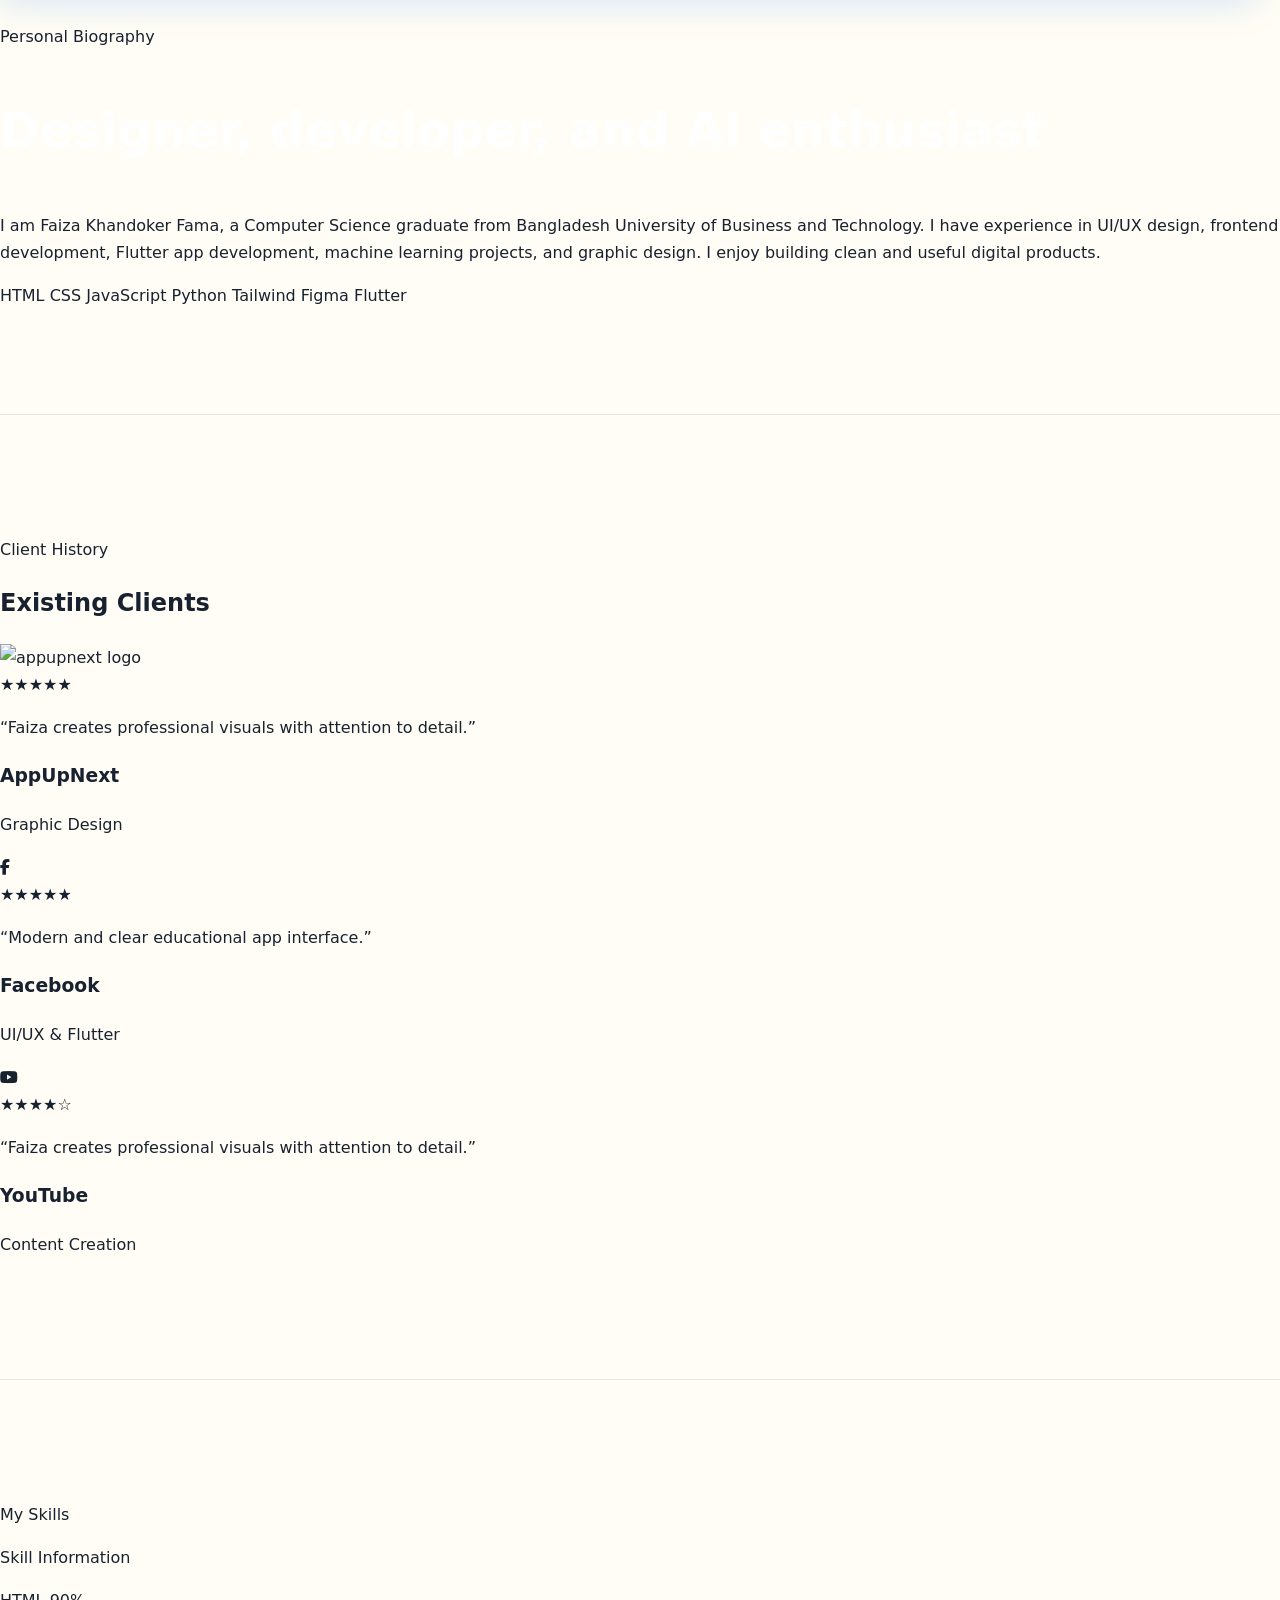
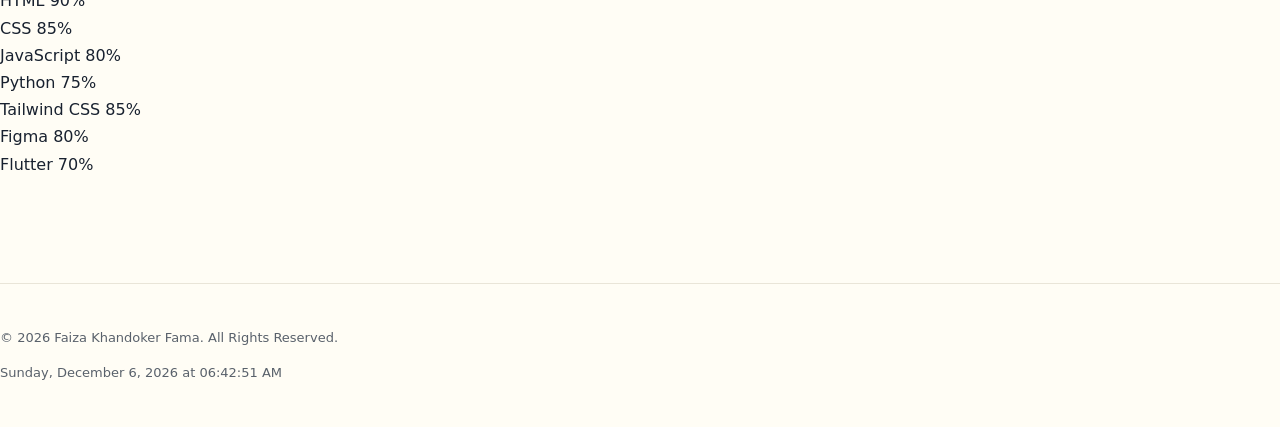
==== commit 68ee01a2: "Update image source in about.html" ====
--- a/about.html
+++ b/about.html
@@ -36,7 +36,7 @@
      <div class="grid md:grid-cols-2 gap-12 items-center"> 
 
         <div class="flex justify-end">
-        <img src="https://github.com/Faiza-338/Portfolio-Website/blob/d0f5cd5a6f4878968d489d28db3717408f952d5e/faiza.png" alt="Faiza Khandoker Fama" class="rounded-3xl border-4 border-blue-400 blue-glow w-[800 px] h-[800 px] object-cover">
+        <img src="faiza.png" alt="Faiza Khandoker Fama" class="rounded-3xl border-4 border-blue-400 blue-glow w-[800 px] h-[800 px] object-cover">
         </div>
         <div>
         <p class="font-semibold uppercase text-blue-400 tracking-wideest">Personal Biography</p>
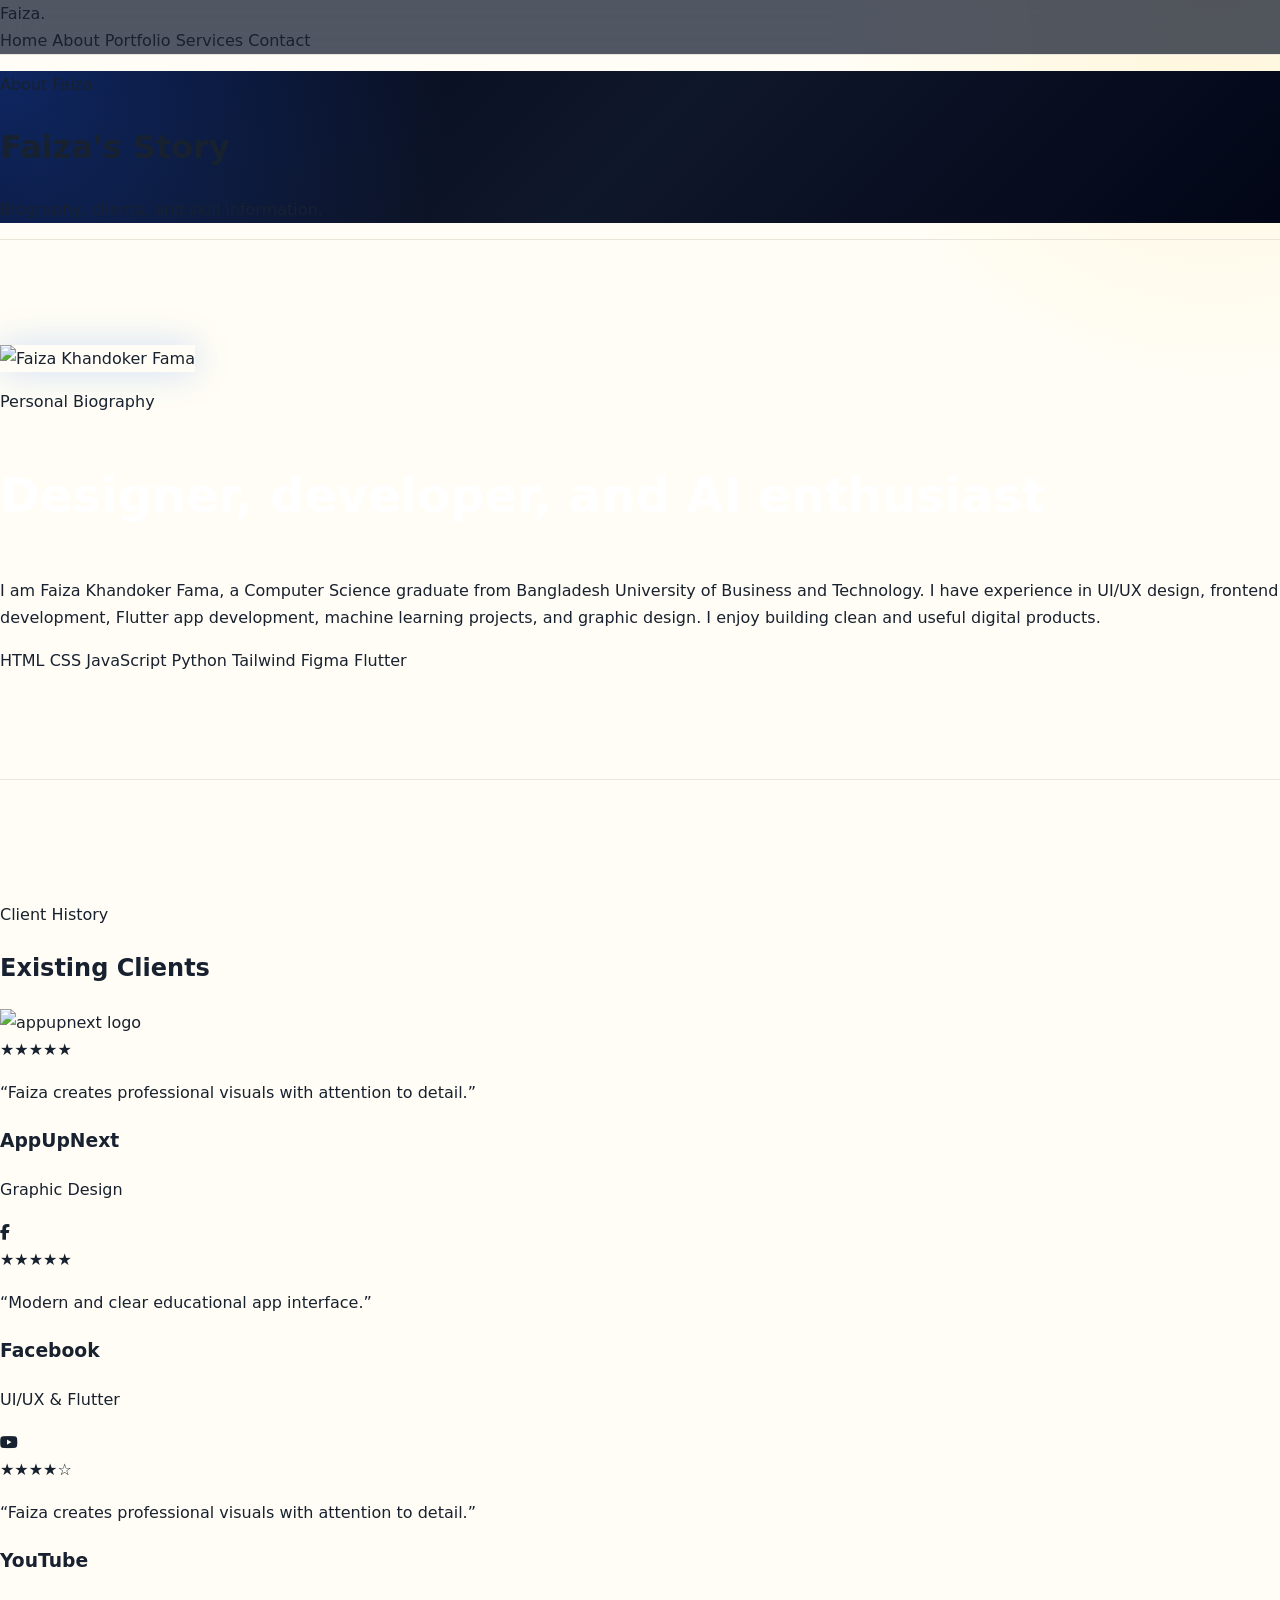
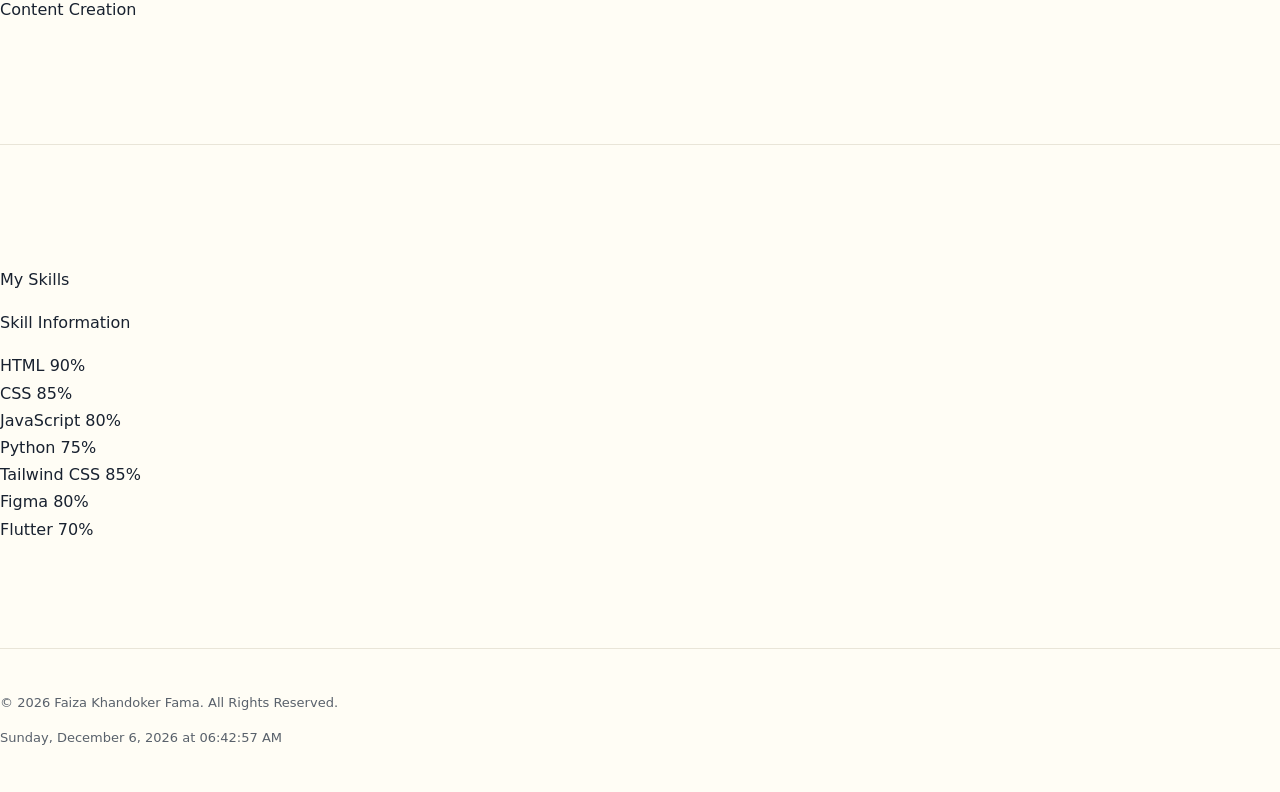
==== commit 9eca10d9: "Update about.html" ====
--- a/about.html
+++ b/about.html
@@ -36,7 +36,7 @@
      <div class="grid md:grid-cols-2 gap-12 items-center"> 
 
         <div class="flex justify-end">
-        <img src="faiza.png" alt="Faiza Khandoker Fama" class="rounded-3xl border-4 border-blue-400 blue-glow w-[800 px] h-[800 px] object-cover">
+        <img src="https://avatars.githubusercontent.com/u/109524293?v=4" alt="Faiza Khandoker Fama" class="rounded-3xl border-4 border-blue-400 blue-glow w-[800 px] h-[800 px] object-cover">
         </div>
         <div>
         <p class="font-semibold uppercase text-blue-400 tracking-wideest">Personal Biography</p>
